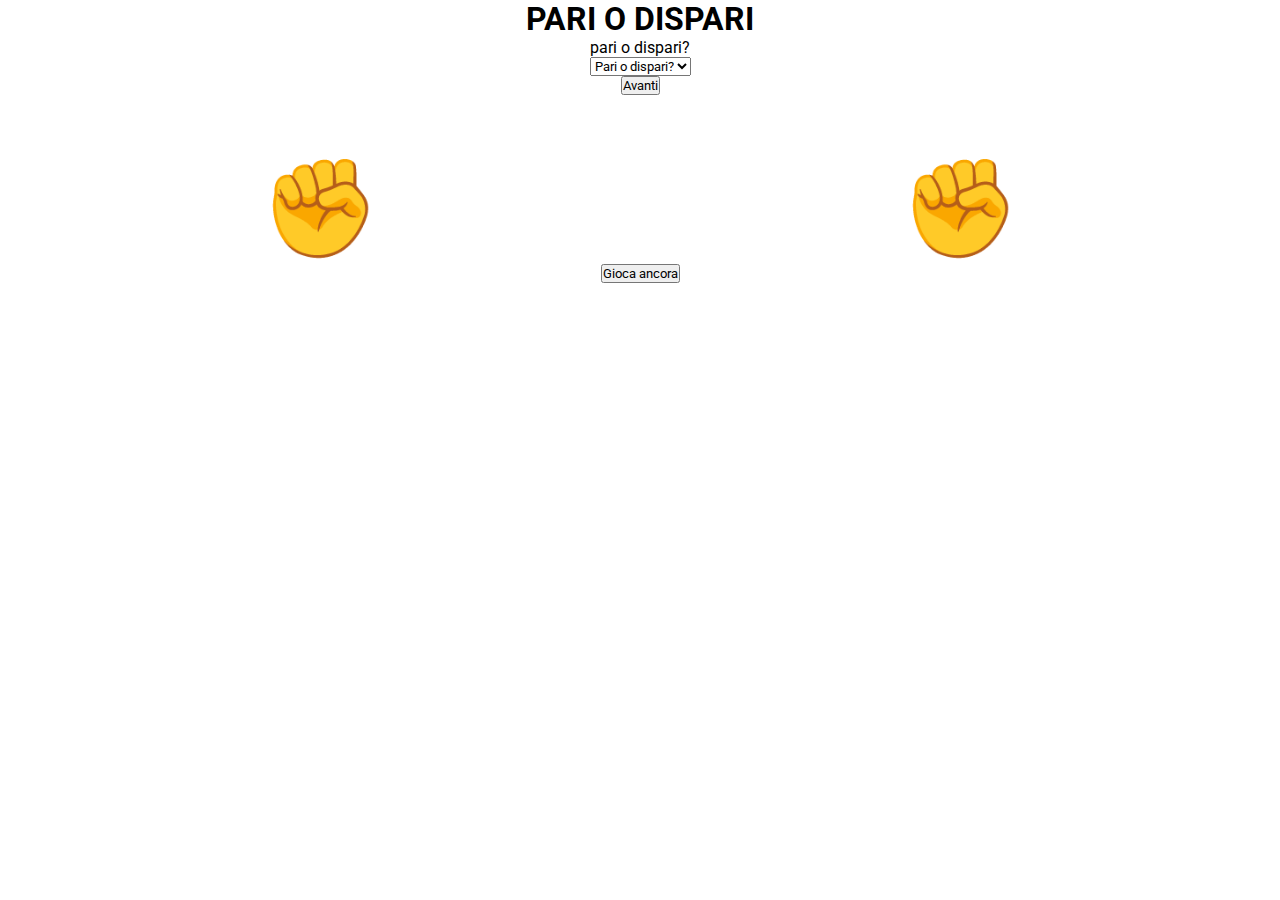
==== Pari-e-dispari/index.html @ 49d5d489 "use select instead of input" ====
<!DOCTYPE html>
<html lang="en">
<head>
    <meta charset="UTF-8">
    <meta http-equiv="X-UA-Compatible" content="IE=edge">
    <meta name="viewport" content="width=device-width, initial-scale=1.0">
    
    <link rel="stylesheet" href="https://cdnjs.cloudflare.com/ajax/libs/font-awesome/6.0.0/css/all.min.css" integrity="sha512-9usAa10IRO0HhonpyAIVpjrylPvoDwiPUiKdWk5t3PyolY1cOd4DSE0Ga+ri4AuTroPR5aQvXU9xC6qOPnzFeg==" crossorigin="anonymous" referrerpolicy="no-referrer" />
    <link rel="stylesheet" href="./asset/css/style.css">
    <title>pari dispari</title>
</head>
<body>

    <div>
        <h1 class="w_100 text_centered">PARI O DISPARI</h1>
        <div class="w_100 d_flex flex_direction_column align_items_center">
            <div id="container-ask-even-odd" class="d_flex flex_direction_column align_items_center">
                <label for="even-odd-input">pari o dispari?</label>
                <select name="even-odd-input" id="even-odd-input">
                    <option value="" disabled selected>Pari o dispari?</option>
                    <option value="pari">Pari</option>
                    <option value="dispari">Dispari</option>
                  </select>
                <button onclick="avantiOne()">Avanti</button>

            </div>
    
            <div id="container-ask-number" class="d_flex flex_direction_column align_items_center v_hidden">
                <label for="number-choice-input">che numero scegli?</label>
                <input id="number-choice-input" type="number" min="1" max="5" placeholder="scrivi un numero da 1 a 5">
                <button onclick="avantiTwo()">Avanti</button>
            </div>
        </div>

        <div id="hands-container" class="d_flex justify_content_around">
            <div id="my-container" class="fs_6em">✊</div>
            <div id="pc-container" class="fs_6em">✊</div>
        </div>

        <div id="sum-and-result-container" class="d_flex justify_content_center">
            <div id="prova"></div>
            <div id="prova2"></div>
            <button onclick="window.location.reload()">Gioca ancora</button>
        </div>
    </div>

    <script type="text/javascript" src="./asset/js/main.js"></script>
</body>
</html>
---- Pari-e-dispari/asset/css/style.css ----
@import url('https://fonts.googleapis.com/css2?family=Lato&family=Roboto&display=swap');

* {
    margin: 0;
    padding: 0;
    font-family: 'Lato', sans-serif;
    font-family: 'Roboto', sans-serif;
}

/* body {
    background-image: url("../img/dice-bg.jpg");
    background-repeat: no-repeat;
    background-position: center;
    background-size: cover;
} */
/*bg color*/
.bg_F0466F {
    background-color: #F0466F;
}

.bg_0BD6A1 {
    background-color: #0BD6A1;
}

.bg_FFD166_rgba_05 {
    background-color: rgba(255, 209, 102, 0.5);
}

.bg_FFD166 {
    background-color: #FFD166;
}

.bg_1389B2 {
    background-color: #1389B2;
}

.bg_083B4C {
    background-color: #083B4C;
}
/*width*/
.w_100 {
    width: 100%;
}

.w_50 {
    width: 50%;
}

.w_75_vw {
    width: 75vw;
}

.w_100px {
    width: 100px;
}
/*height*/
.h_100px {
    height: 100px;
}

.h_400px {
    height: 400px;
}
/*border*/
.border_rad_20px {
    border-radius: 20px;
}
/*text property*/
.text_centered {
    text-align: center;
}

.text_white {
    color: white;
}

.text_green {
    color: green;
}

.text_red {
    color: red;
}

.text_yellow {
    color: yellow;
}

.fs_1_5em {
    font-size: 1.5em;
}

.fs_3em {
    font-size: 3em;
}

.fs_4em {
    font-size: 4em;
}

.fs_6em {
    font-size: 6em;
}
/*margin*/
.m_0_auto {
    margin: 0 auto;
}

.my_50px {
    margin-top: 50px;
    margin-bottom: 50px;
}

.mb_10px {
    margin-bottom: 10px;
}
/*padding*/
.p_20px {
    padding: 20px;
}

.py_5px {
    padding-top: 5px;
    padding-bottom: 5px;
}

.px_5px {
    padding-right: 5px;
    padding-left: 5px;
}

.ps_50px {
    padding-left: 50px;
}
/*display flex*/
.d_flex {
    display: flex;
}

.flex_wrap {
    flex-wrap: wrap;
}

.flex_direction_column {
    flex-direction: column;
}

.align_items_center {
    align-items: center;
}

.justify_content_center {
    justify-content: center;
}

.justify_content_between {
    justify-content: space-between;
}

.justify_content_around {
    justify-content: space-around;
}
/*display (general)*/
.d_inline_block {
    display: inline-block;
}

.d_block {
    display: block;
}

.d_none {
    display: none;
}

.v_hidden {
    visibility: hidden;
}
/*multi-use classes*/
.btn_basic {
    border: none;
    border: 1px solid black;
    background-color: white;
    font-size: 1.3em;
    padding: 5px;
    border-radius: 5px;
    transition: 0.2s;
}

.btn_basic:hover {
    background-color: #083B4C;
    color: white;
    cursor: pointer;
}
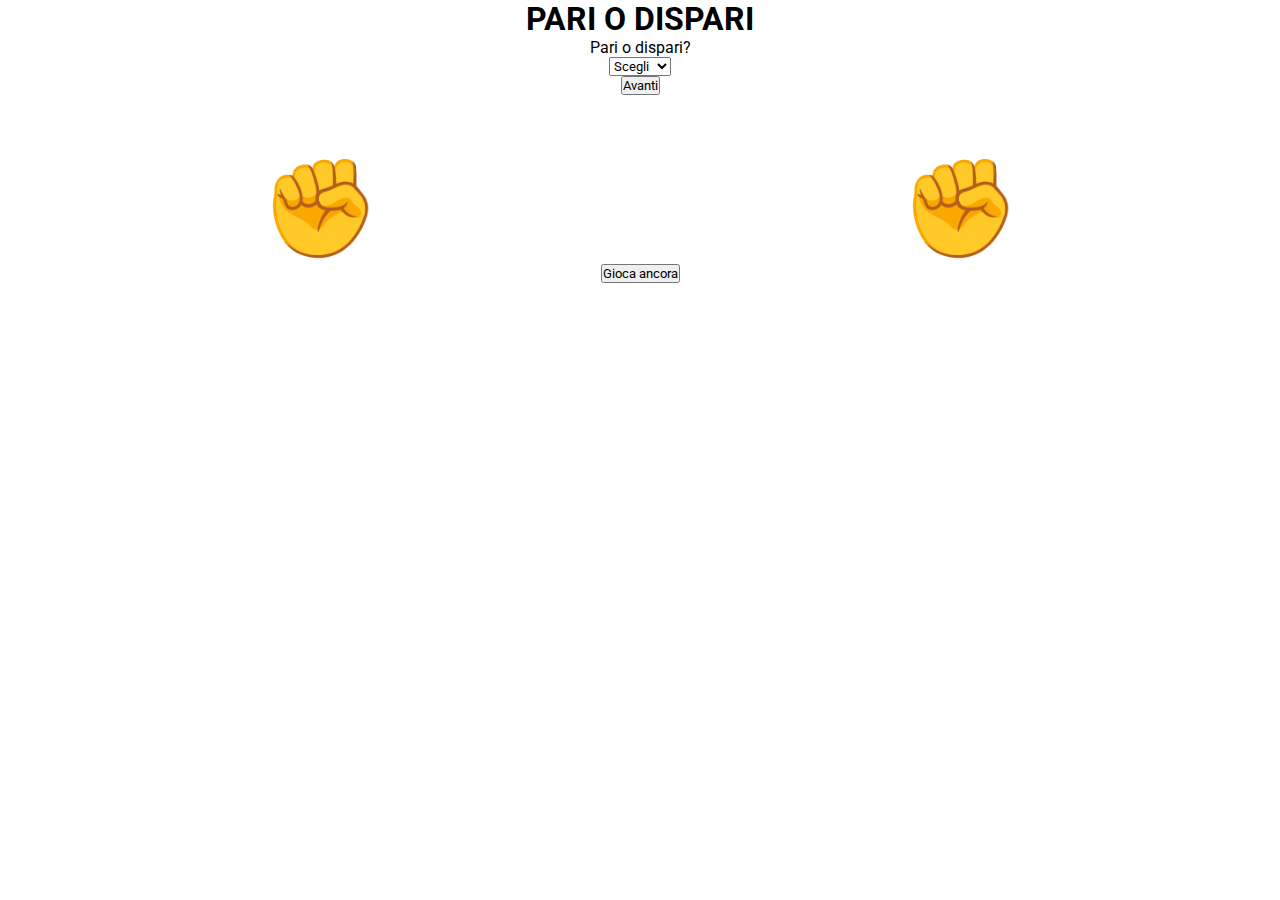
==== commit 9662532b: "push" ====
--- a/Pari-e-dispari/index.html
+++ b/Pari-e-dispari/index.html
@@ -15,9 +15,9 @@
         <h1 class="w_100 text_centered">PARI O DISPARI</h1>
         <div class="w_100 d_flex flex_direction_column align_items_center">
             <div id="container-ask-even-odd" class="d_flex flex_direction_column align_items_center">
-                <label for="even-odd-input">pari o dispari?</label>
+                <label for="even-odd-input">Pari o dispari?</label>
                 <select name="even-odd-input" id="even-odd-input">
-                    <option value="" disabled selected>Pari o dispari?</option>
+                    <option value="" disabled selected>Scegli</option>
                     <option value="pari">Pari</option>
                     <option value="dispari">Dispari</option>
                   </select>
@@ -37,7 +37,7 @@
             <div id="pc-container" class="fs_6em">✊</div>
         </div>
 
-        <div id="sum-and-result-container" class="d_flex justify_content_center">
+        <div id="sum-and-result-container" class="d_flex flex_direction_column align_items_center">
             <div id="prova"></div>
             <div id="prova2"></div>
             <button onclick="window.location.reload()">Gioca ancora</button>
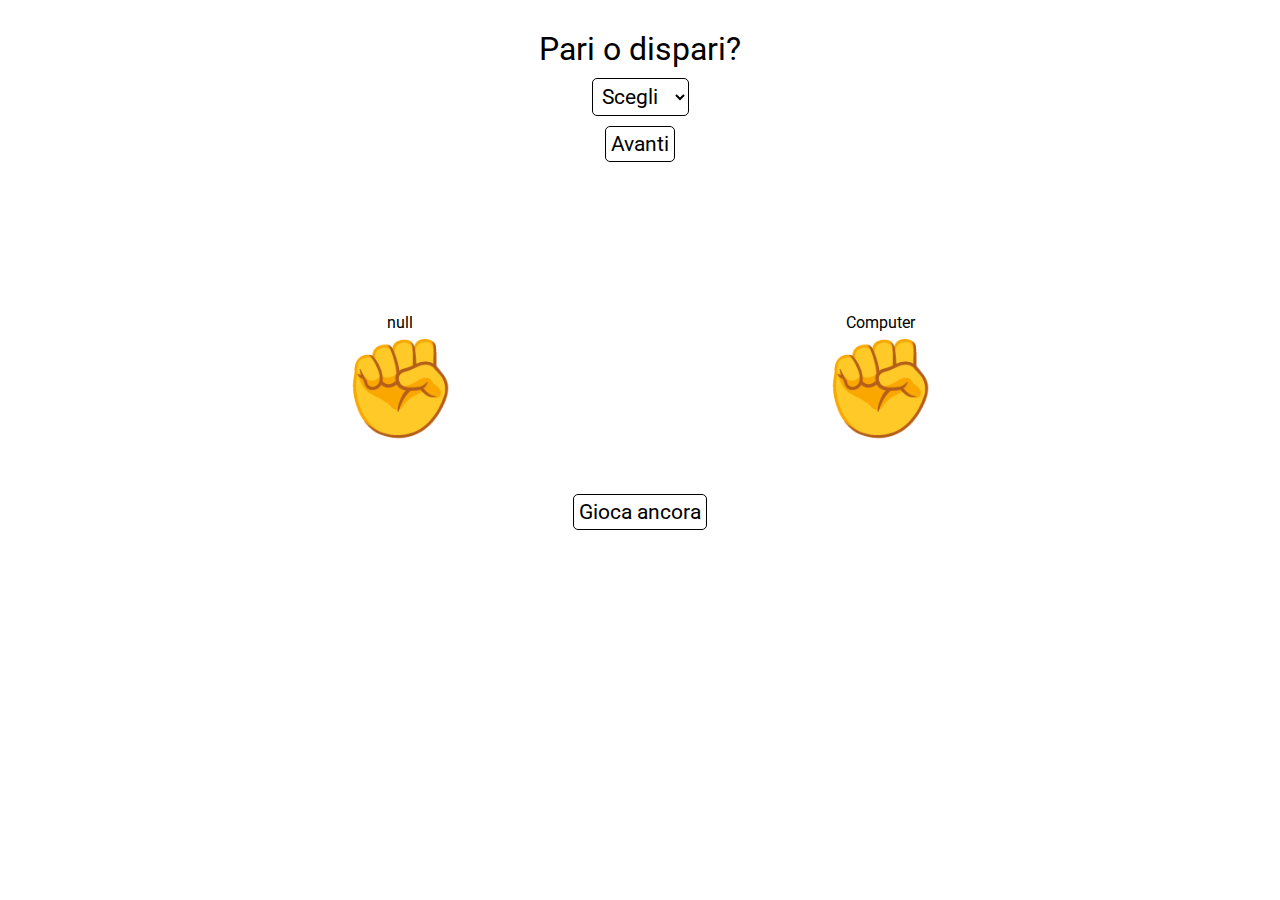
==== commit c2ac5f21: "style improvement" ====
--- a/Pari-e-dispari/index.html
+++ b/Pari-e-dispari/index.html
@@ -11,36 +11,42 @@
 </head>
 <body>
 
-    <div>
-        <h1 class="w_100 text_centered">PARI O DISPARI</h1>
+    <div class="w_75_vw m_0_auto my_30px">
+        <!-- <h1 class="w_100 text_centered my_30px">PARI O DISPARI</h1> -->
         <div class="w_100 d_flex flex_direction_column align_items_center">
             <div id="container-ask-even-odd" class="d_flex flex_direction_column align_items_center">
-                <label for="even-odd-input">Pari o dispari?</label>
-                <select name="even-odd-input" id="even-odd-input">
+                <label for="even-odd-input" class="mb_10px fs_2em">Pari o dispari?</label>
+                <select name="even-odd-input" id="even-odd-input" class="input_basic mb_10px cursor_pointer">
                     <option value="" disabled selected>Scegli</option>
                     <option value="pari">Pari</option>
                     <option value="dispari">Dispari</option>
-                  </select>
-                <button onclick="avantiOne()">Avanti</button>
+                </select>
+                <button onclick="avantiOne()" class="btn_basic mb_10px">Avanti</button>
 
             </div>
     
             <div id="container-ask-number" class="d_flex flex_direction_column align_items_center v_hidden">
-                <label for="number-choice-input">che numero scegli?</label>
-                <input id="number-choice-input" type="number" min="1" max="5" placeholder="scrivi un numero da 1 a 5">
-                <button onclick="avantiTwo()">Avanti</button>
+                <label for="number-choice-input" class="mb_10px">Che numero scegli?</label>
+                <input id="number-choice-input" class="input_basic mb_10px" type="number" min="1" max="5" placeholder="">
+                <button onclick="avantiTwo()" class="btn_basic">Avanti</button>
             </div>
         </div>
 
-        <div id="hands-container" class="d_flex justify_content_around">
-            <div id="my-container" class="fs_6em">✊</div>
-            <div id="pc-container" class="fs_6em">✊</div>
+        <div id="hands-container" class="d_flex justify_content_around my_30px">
+            <div class="d_flex flex_direction_column align_items_center">
+                <p id="user-name-p"></p>
+                <div id="my-container" class="fs_6em">✊</div>
+            </div>
+            <div class="d_flex flex_direction_column align_items_center">
+                <p>Computer</p>
+                <div id="pc-container" class="fs_6em">✊</div>
+            </div>
         </div>
 
         <div id="sum-and-result-container" class="d_flex flex_direction_column align_items_center">
-            <div id="prova"></div>
-            <div id="prova2"></div>
-            <button onclick="window.location.reload()">Gioca ancora</button>
+            <div id="prova" class="mb_10px"></div>
+            <div id="prova2" class="mb_10px"></div>
+            <button onclick="window.location.reload()" class="btn_basic">Gioca ancora</button>
         </div>
     </div>
 
--- a/Pari-e-dispari/asset/css/style.css
+++ b/Pari-e-dispari/asset/css/style.css
@@ -61,10 +61,6 @@
 .h_400px {
     height: 400px;
 }
-/*border*/
-.border_rad_20px {
-    border-radius: 20px;
-}
 /*text property*/
 .text_centered {
     text-align: center;
@@ -90,6 +86,10 @@
     font-size: 1.5em;
 }
 
+.fs_2em {
+    font-size: 2em;
+}
+
 .fs_3em {
     font-size: 3em;
 }
@@ -100,17 +100,38 @@
 
 .fs_6em {
     font-size: 6em;
+}
+/*border*/
+.border_rad_5px {
+    border-radius: 5px;
+}
+
+.border_rad_20px {
+    border-radius: 20px;
 }
 /*margin*/
 .m_0_auto {
     margin: 0 auto;
 }
 
+.my_30px {
+    margin-top: 30px;
+    margin-bottom: 30px;
+}
+
 .my_50px {
     margin-top: 50px;
     margin-bottom: 50px;
 }
 
+.mt_10px {
+    margin-top: 10px;
+}
+
+.mt_30px {
+    margin-top: 30px;
+}
+
 .mb_10px {
     margin-bottom: 10px;
 }
@@ -176,7 +197,20 @@
 .v_hidden {
     visibility: hidden;
 }
+/*cursor pointer*/
+.cursor_pointer:hover {
+    cursor: pointer;
+}
 /*multi-use classes*/
+.input_basic {
+    border: none;
+    border: 1px solid black;
+    background-color: white;
+    font-size: 1.3em;
+    padding: 5px;
+    border-radius: 5px;
+}
+
 .btn_basic {
     border: none;
     border: 1px solid black;
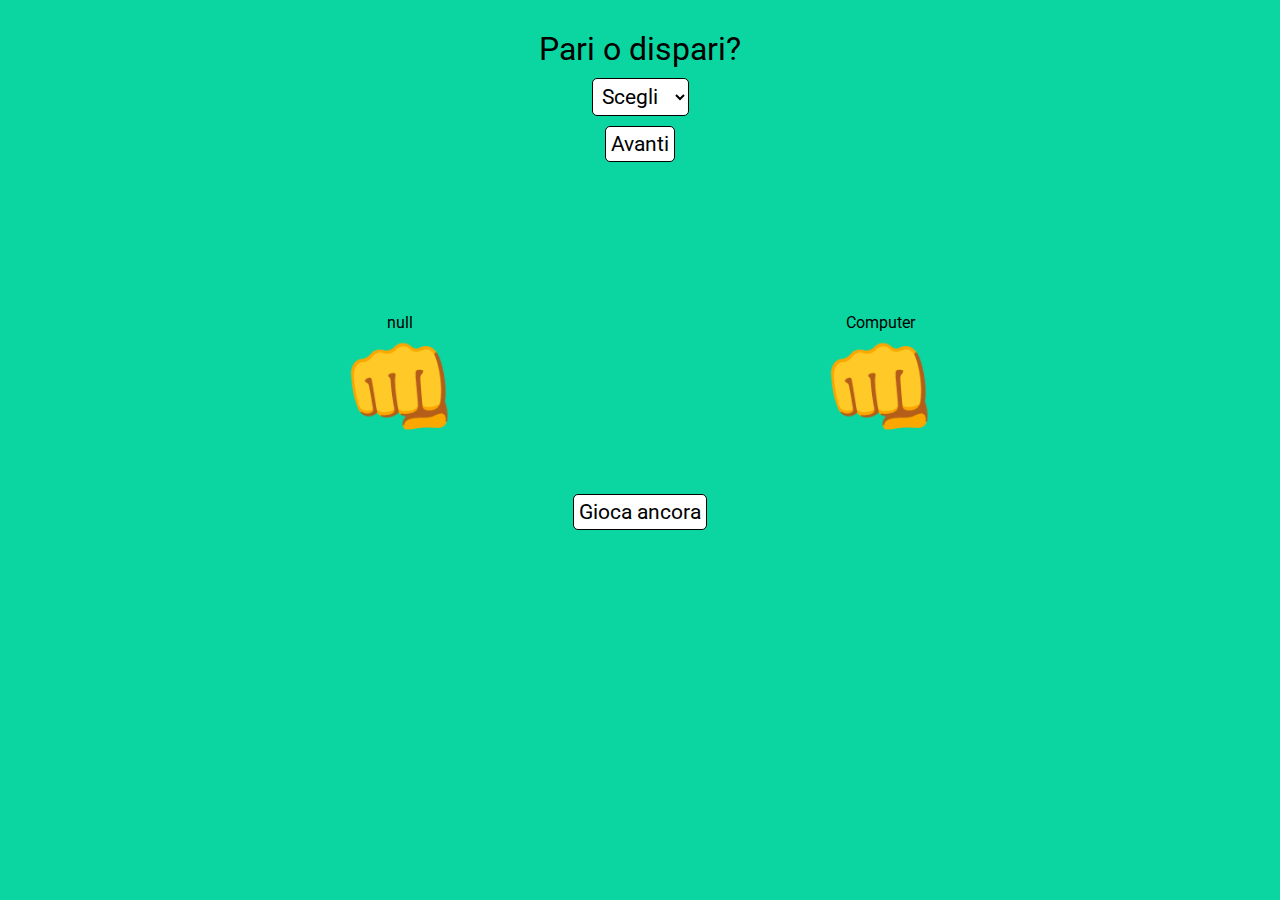
==== commit 706eb9b0: "general improvement" ====
--- a/Pari-e-dispari/index.html
+++ b/Pari-e-dispari/index.html
@@ -9,7 +9,7 @@
     <link rel="stylesheet" href="./asset/css/style.css">
     <title>pari dispari</title>
 </head>
-<body>
+<body class="bg_0BD6A1">
 
     <div class="w_75_vw m_0_auto my_30px">
         <!-- <h1 class="w_100 text_centered my_30px">PARI O DISPARI</h1> -->
@@ -35,11 +35,11 @@
         <div id="hands-container" class="d_flex justify_content_around my_30px">
             <div class="d_flex flex_direction_column align_items_center">
                 <p id="user-name-p"></p>
-                <div id="my-container" class="fs_6em">✊</div>
+                <div id="my-container" class="fs_6em shake_my_fist">👊</div>
             </div>
             <div class="d_flex flex_direction_column align_items_center">
                 <p>Computer</p>
-                <div id="pc-container" class="fs_6em">✊</div>
+                <div id="pc-container" class="fs_6em shake_pc_fist">👊</div>
             </div>
         </div>
 
--- a/Pari-e-dispari/asset/css/style.css
+++ b/Pari-e-dispari/asset/css/style.css
@@ -225,4 +225,44 @@
     background-color: #083B4C;
     color: white;
     cursor: pointer;
-}+}
+/*ANIMATION*/
+.shake_my_fist {
+    animation: myShake 2s;
+    animation-iteration-count: infinite;
+}
+
+@keyframes myShake {
+    0% { transform: rotate(20deg); }
+    10% { transform: rotate(0deg); }
+    20% { transform: rotate(-20deg); }
+    30% { transform: rotate(0deg); }
+    40% { transform: rotate(20deg); }
+    50% { transform: rotate(0deg); }
+    60% { transform: rotate(-20deg); }
+    70% { transform: rotate(0deg); }
+    80% { transform: rotate(0deg); }
+    90% { transform: rotate(0deg); }
+    100% { transform: rotate(20deg); }
+  }
+
+.shake_pc_fist {
+    animation: pcShake 2s;
+    animation-iteration-count: infinite;
+}
+
+@keyframes pcShake {
+    0% { transform: rotate(-20deg); }
+    10% { transform: rotate(0deg); }
+    20% { transform: rotate(20deg); }
+    30% { transform: rotate(0deg); }
+    40% { transform: rotate(-20deg); }
+    50% { transform: rotate(0deg); }
+    60% { transform: rotate(20deg); }
+    70% { transform: rotate(0deg); }
+    80% { transform: rotate(0deg); }
+    90% { transform: rotate(0deg); }
+    100% { transform: rotate(-20deg); }
+  }
+  
+  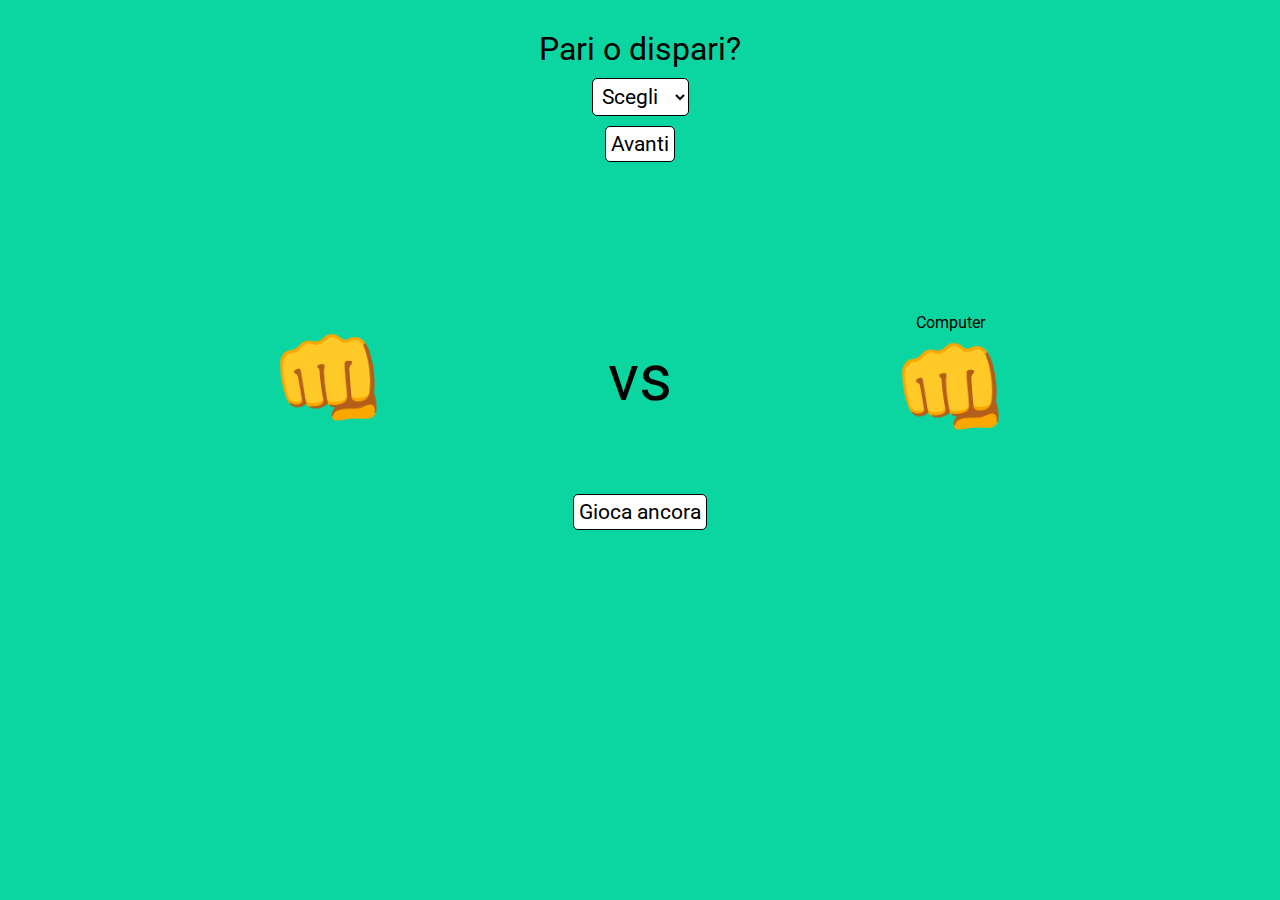
==== commit 30185327: "general improvement, add four fingers hand" ====
--- a/Pari-e-dispari/index.html
+++ b/Pari-e-dispari/index.html
@@ -32,11 +32,12 @@
             </div>
         </div>
 
-        <div id="hands-container" class="d_flex justify_content_around my_30px">
+        <div id="hands-container" class="d_flex justify_content_around align_items_center my_30px">
             <div class="d_flex flex_direction_column align_items_center">
                 <p id="user-name-p"></p>
                 <div id="my-container" class="fs_6em shake_my_fist">👊</div>
             </div>
+            <div id="versus" class="fs_4em">vs</div>
             <div class="d_flex flex_direction_column align_items_center">
                 <p>Computer</p>
                 <div id="pc-container" class="fs_6em shake_pc_fist">👊</div>
--- a/Pari-e-dispari/asset/css/style.css
+++ b/Pari-e-dispari/asset/css/style.css
@@ -22,6 +22,10 @@
     background-color: #0BD6A1;
 }
 
+.bg_FFD04C {
+    background-color: #FFD04C;
+}
+
 .bg_FFD166_rgba_05 {
     background-color: rgba(255, 209, 102, 0.5);
 }
@@ -82,6 +86,15 @@
     color: yellow;
 }
 
+.text_FFD04C {
+    color: #FFD04C;
+}
+
+.contorno {
+    /* 4 pixel black shadow to left, top, right and bottom */
+    text-shadow: -6px 0 black, 0 6px black, 6px 0 black, 0 -6px black;
+  }
+
 .fs_1_5em {
     font-size: 1.5em;
 }
@@ -180,6 +193,10 @@
 
 .justify_content_around {
     justify-content: space-around;
+}
+
+.justify_self_center {
+    justify-self: center;
 }
 /*display (general)*/
 .d_inline_block {
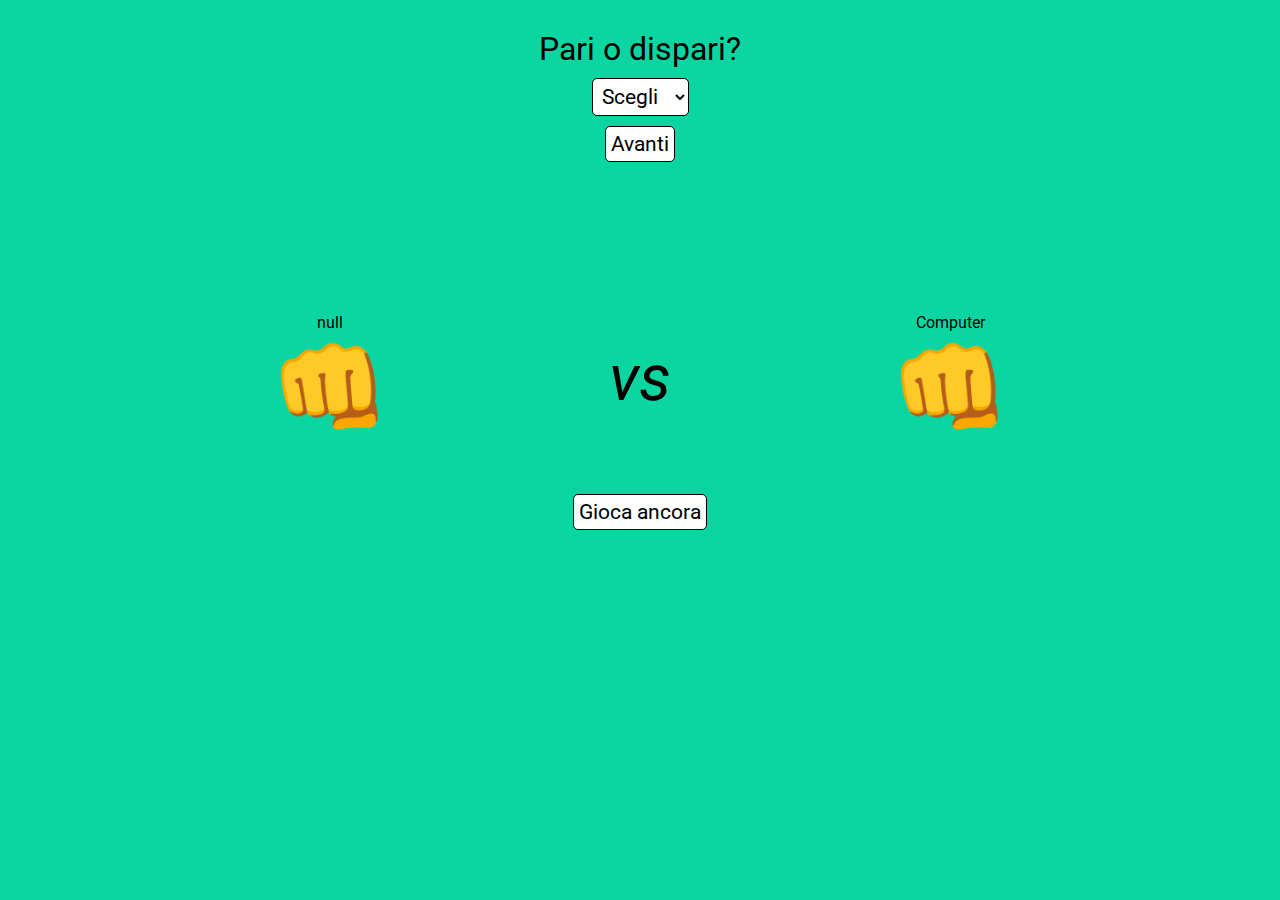
==== commit ee0e7ed1: "style improvement" ====
--- a/Pari-e-dispari/index.html
+++ b/Pari-e-dispari/index.html
@@ -37,7 +37,7 @@
                 <p id="user-name-p"></p>
                 <div id="my-container" class="fs_6em shake_my_fist">👊</div>
             </div>
-            <div id="versus" class="fs_4em">vs</div>
+            <div id="versus" class="fs_4em font_style_italic">vs</div>
             <div class="d_flex flex_direction_column align_items_center">
                 <p>Computer</p>
                 <div id="pc-container" class="fs_6em shake_pc_fist">👊</div>
--- a/Pari-e-dispari/asset/css/style.css
+++ b/Pari-e-dispari/asset/css/style.css
@@ -91,7 +91,7 @@
 }
 
 .contorno {
-    /* 4 pixel black shadow to left, top, right and bottom */
+    /* 6 pixel black shadow to left, top, right and bottom */
     text-shadow: -6px 0 black, 0 6px black, 6px 0 black, 0 -6px black;
   }
 
@@ -113,6 +113,10 @@
 
 .fs_6em {
     font-size: 6em;
+}
+
+.font_style_italic {
+    font-style: italic;
 }
 /*border*/
 .border_rad_5px {
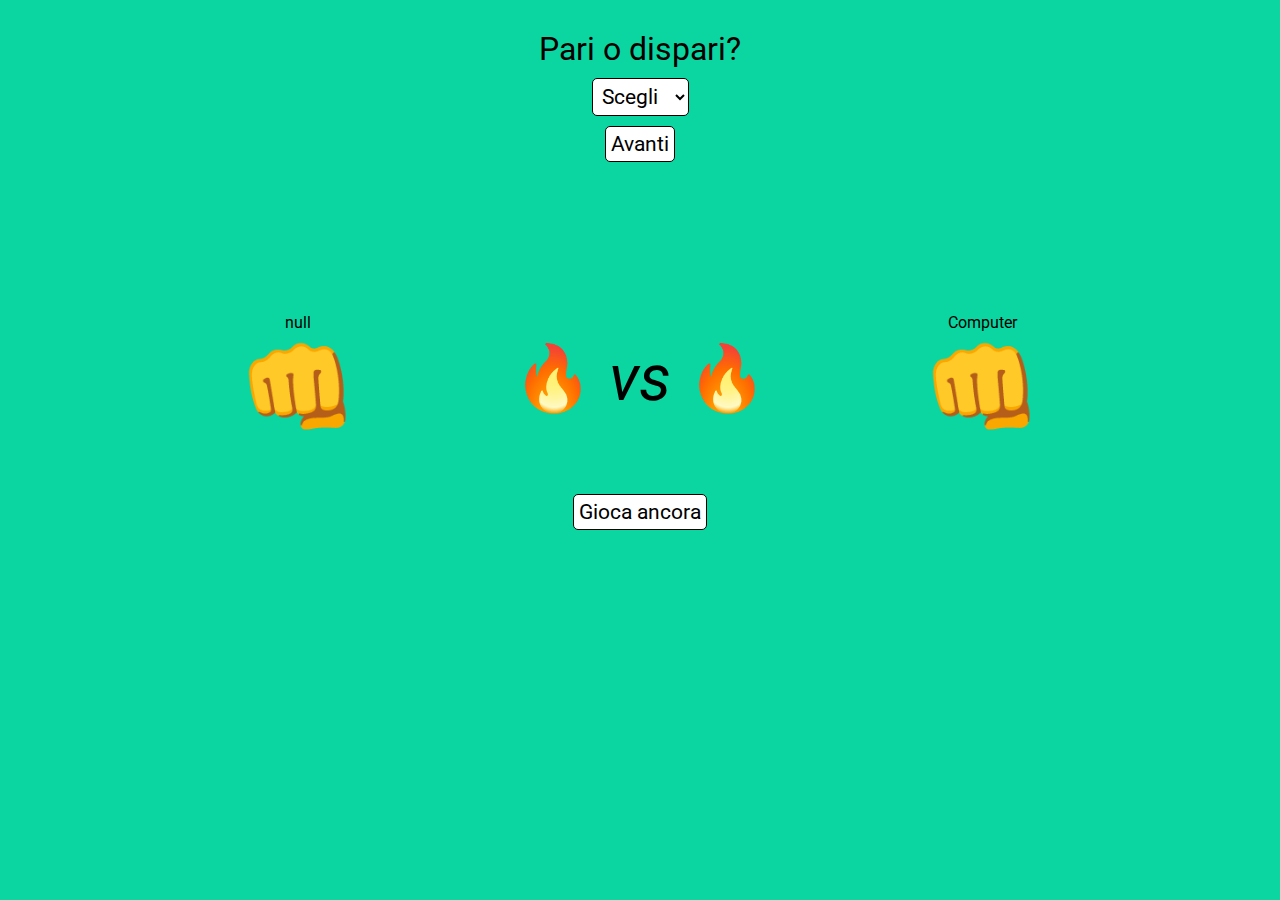
==== commit ec005a93: "general improvement" ====
--- a/Pari-e-dispari/index.html
+++ b/Pari-e-dispari/index.html
@@ -37,7 +37,7 @@
                 <p id="user-name-p"></p>
                 <div id="my-container" class="fs_6em shake_my_fist">👊</div>
             </div>
-            <div id="versus" class="fs_4em font_style_italic">vs</div>
+            <div id="versus" class="fs_4em font_style_italic"><span class="font_style_normal">🔥</span> vs <span class="font_style_normal">🔥</span></div>
             <div class="d_flex flex_direction_column align_items_center">
                 <p>Computer</p>
                 <div id="pc-container" class="fs_6em shake_pc_fist">👊</div>
--- a/Pari-e-dispari/asset/css/style.css
+++ b/Pari-e-dispari/asset/css/style.css
@@ -86,8 +86,12 @@
     color: yellow;
 }
 
-.text_FFD04C {
-    color: #FFD04C;
+.text_E4A316 {
+    color: #E4A316;
+}
+
+.text_FFC83D {
+    color: #FFC83D;
 }
 
 .contorno {
@@ -117,6 +121,10 @@
 
 .font_style_italic {
     font-style: italic;
+}
+
+.font_style_normal {
+    font-style: normal;
 }
 /*border*/
 .border_rad_5px {
